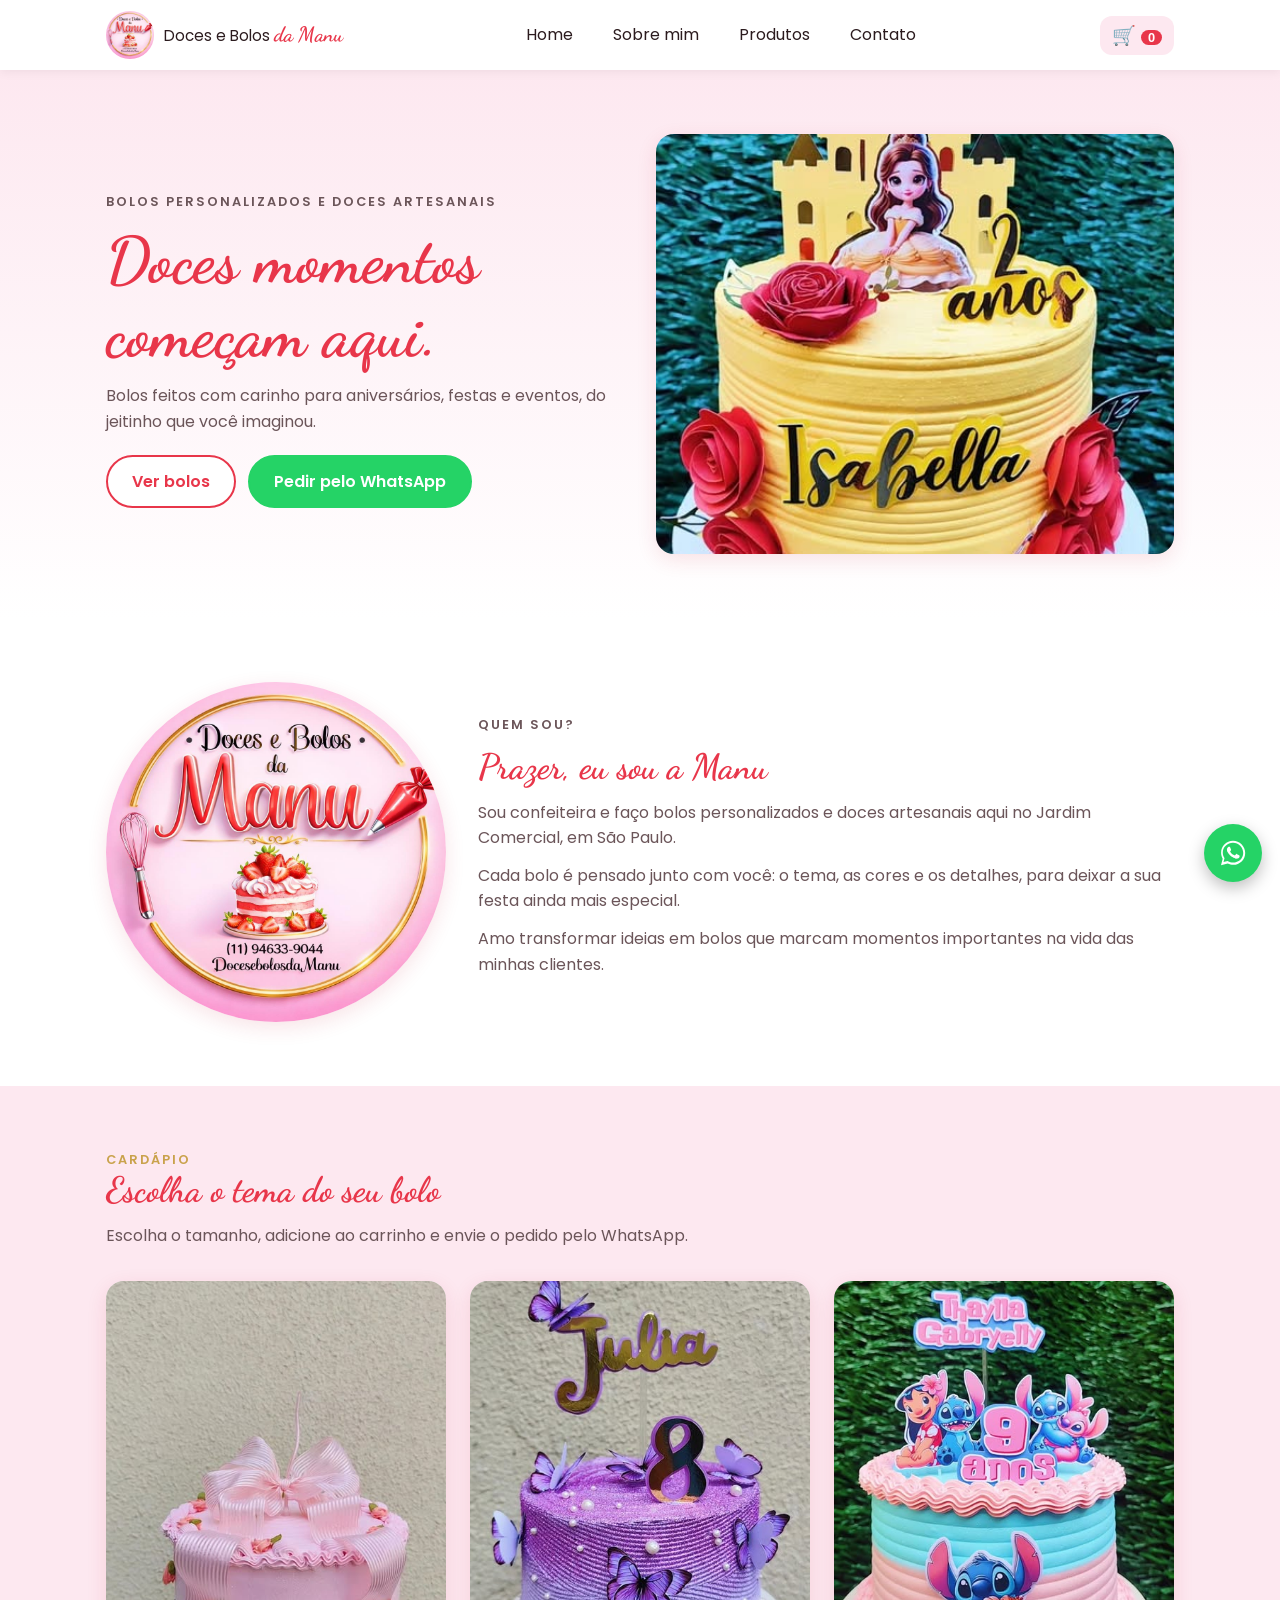
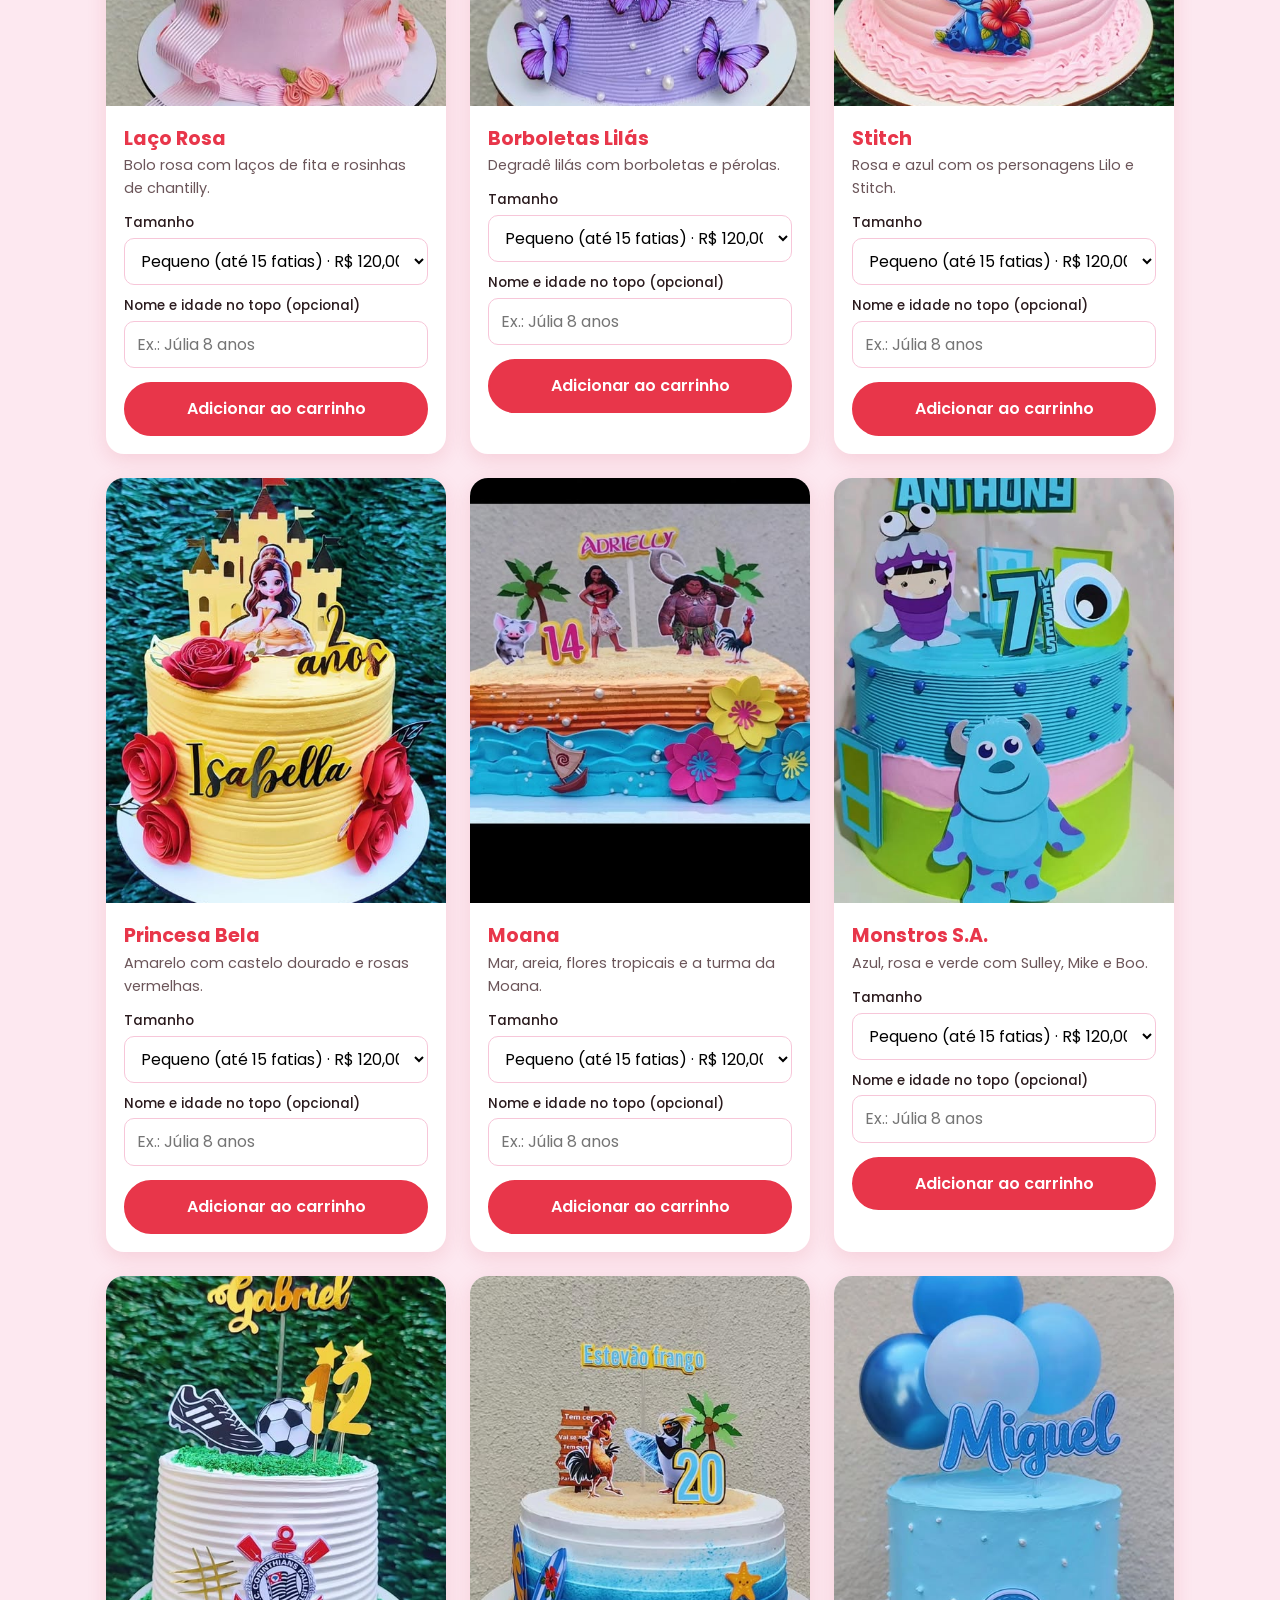
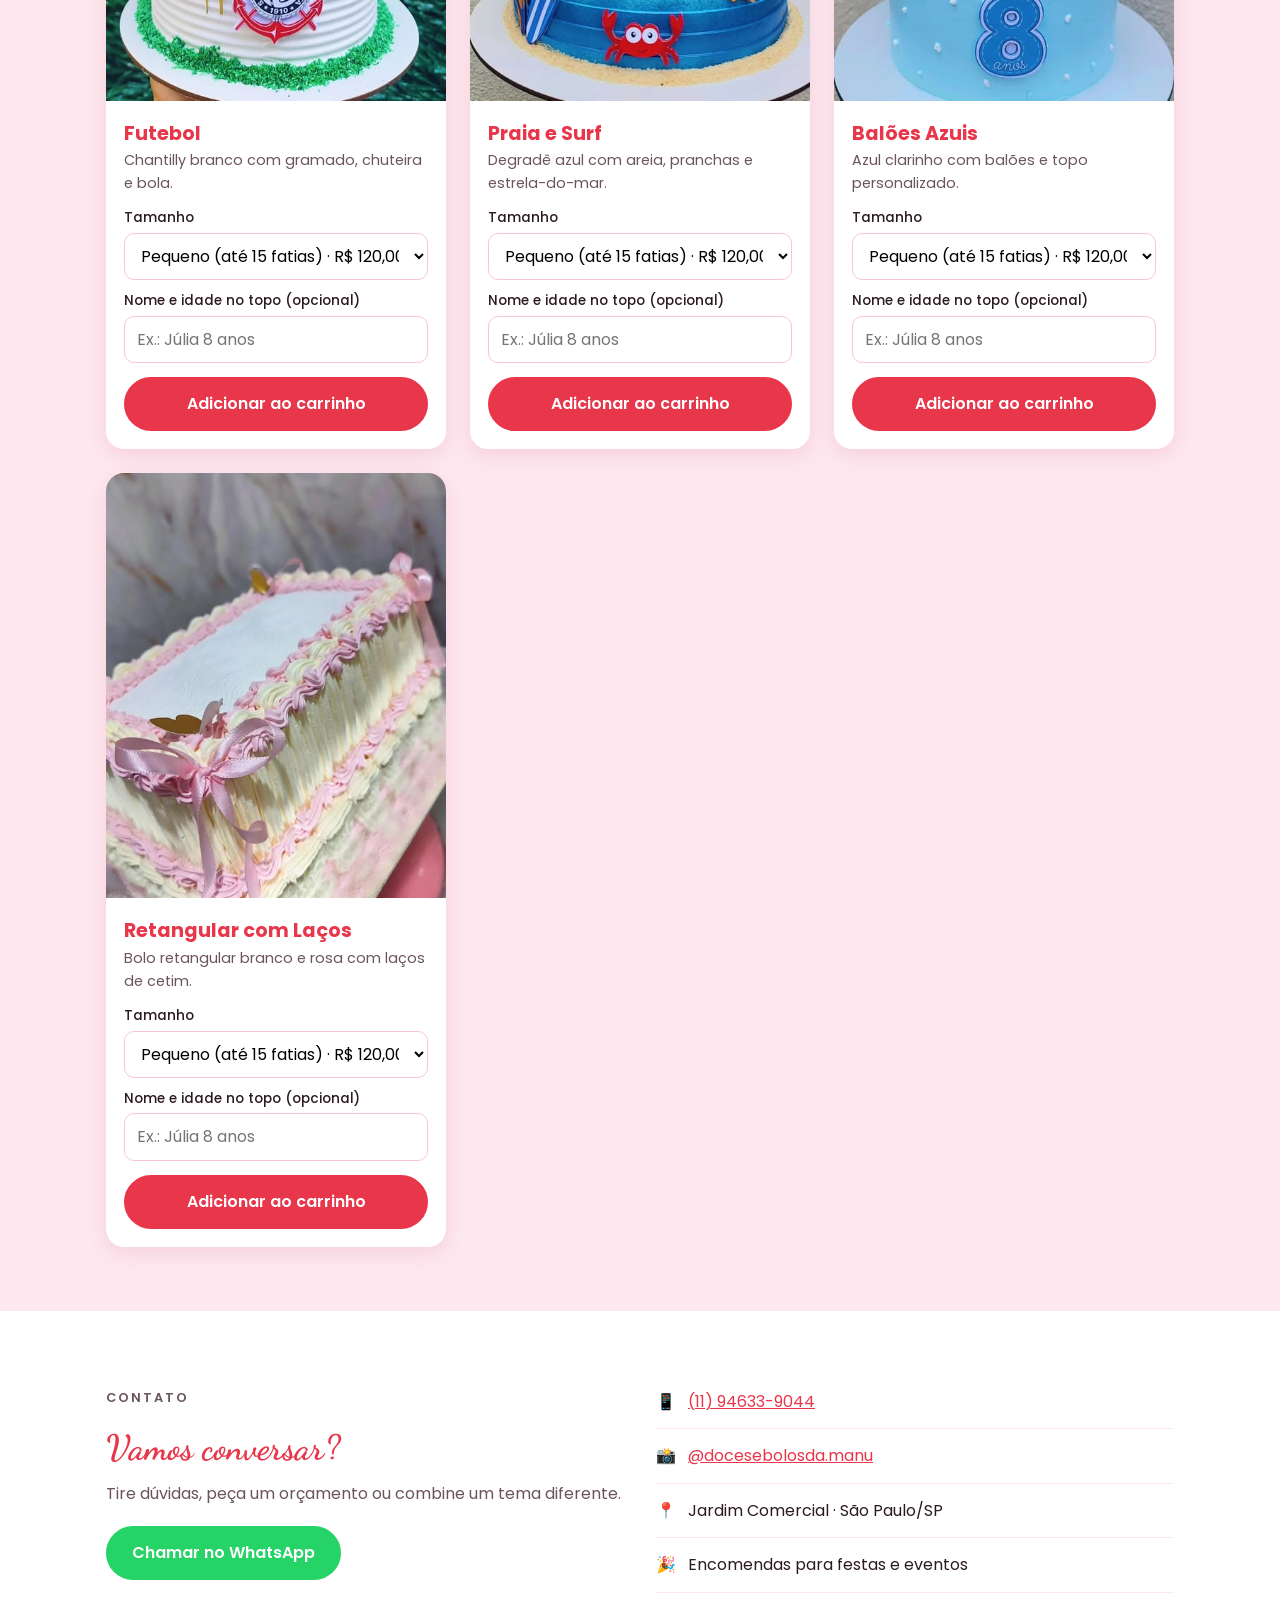
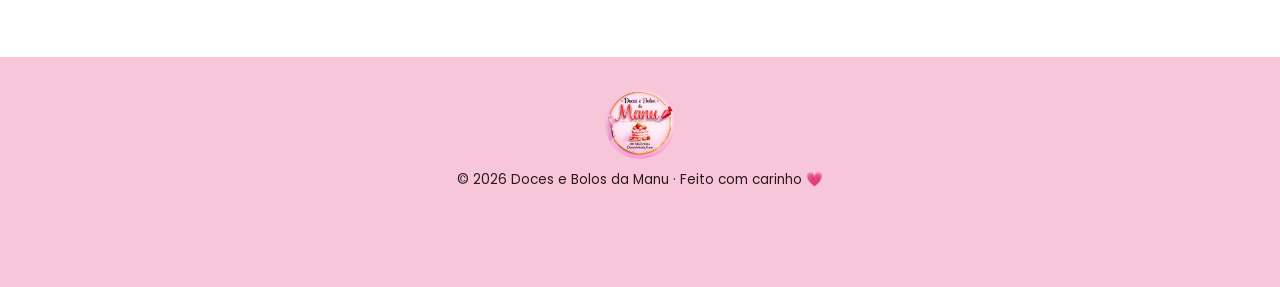
==== index.html @ b88d5c68 "Versão estática (HTML, CSS e JavaScript) para o GitHub Pages Co-Authored-By: Claude Sonnet 5.5 <nore" ====
<!DOCTYPE html>
<html lang="pt-BR">
<head>
    <meta charset="UTF-8">
    <!-- Faz o site se ajustar à largura do celular -->
    <meta name="viewport" content="width=device-width, initial-scale=1.0">
    <meta name="description" content="Bolos personalizados e doces artesanais. Encomendas para festas e eventos.">
    <title>Doces e Bolos da Manu</title>

    <link rel="icon" href="assets/img/logo.jpg">
    <link rel="preconnect" href="https://fonts.googleapis.com">
    <link rel="preconnect" href="https://fonts.gstatic.com" crossorigin>
    <link href="https://fonts.googleapis.com/css2?family=Dancing+Script:wght@600;700&family=Poppins:wght@400;500;600&display=swap" rel="stylesheet">
    <link rel="stylesheet" href="assets/css/estilo.css">
</head>
<body>

<header class="cabecalho">
    <div class="container cabecalho-conteudo">
        <a href="#home" class="marca">
            <img src="assets/img/logo.jpg" alt="Logo Doces e Bolos da Manu">
            <span>Doces e Bolos <strong>da Manu</strong></span>
        </a>

        <!-- Os links levam até as seções da própria página (âncoras com #) -->
        <nav class="menu" id="menu">
            <a href="#home">Home</a>
            <a href="#sobre">Sobre mim</a>
            <a href="#produtos">Produtos</a>
            <a href="#contato">Contato</a>
        </nav>

        <div class="cabecalho-botoes">
            <button class="botao-carrinho" id="abrirCarrinho" aria-label="Abrir carrinho">
                🛒 <span class="contador" id="contador">0</span>
            </button>
            <!-- Botão de 3 risquinhos: só aparece no celular (controlado pelo CSS) -->
            <button class="botao-menu" id="botaoMenu" aria-label="Abrir menu">☰</button>
        </div>
    </div>
</header>

<main>

    <!-- ========== HOME ========== -->
    <section id="home" class="secao-home">
        <div class="container home-conteudo">
            <div class="home-texto">
                <p class="etiqueta">Bolos personalizados e doces artesanais</p>
                <h1>Doces momentos começam aqui.</h1>
                <p>Bolos feitos com carinho para aniversários, festas e eventos, do jeitinho que você imaginou.</p>
                <div class="home-botoes">
                    <a href="#produtos" class="botao">Ver bolos</a>
                    <a href="https://wa.me/5511946339044?text=Ol%C3%A1!%20Vim%20pelo%20site%20e%20quero%20fazer%20uma%20encomenda." class="botao botao-whatsapp" target="_blank" rel="noopener">Pedir pelo WhatsApp</a>
                </div>
            </div>
            <img src="assets/img/bolos/bolo-princesa-bela.jpg" alt="Bolo tema Princesa Bela" class="home-foto">
        </div>
    </section>

    <!-- ========== SOBRE MIM ========== -->
    <section id="sobre" class="secao-sobre">
        <div class="container sobre-conteudo">
            <img src="assets/img/logo.jpg" alt="Logo Doces e Bolos da Manu" class="sobre-foto">
            <div>
                <p class="etiqueta">Quem sou?</p>
                <h2>Prazer, eu sou a Manu</h2>
                <!-- TEXTO PROVISÓRIO: trocar pelo texto real da Manu -->
                <p>Sou confeiteira e faço bolos personalizados e doces artesanais aqui no Jardim Comercial, em São Paulo.</p>
                <p>Cada bolo é pensado junto com você: o tema, as cores e os detalhes, para deixar a sua festa ainda mais especial.</p>
                <p>Amo transformar ideias em bolos que marcam momentos importantes na vida das minhas clientes.</p>
            </div>
        </div>
    </section>

    <!-- ========== PRODUTOS ========== -->
    <section id="produtos" class="secao-produtos">
        <div class="container">
            <p class="etiqueta">Cardápio</p>
            <h2>Escolha o tema do seu bolo</h2>
            <p class="subtitulo">Escolha o tamanho, adicione ao carrinho e envie o pedido pelo WhatsApp.</p>

            <div class="grade-produtos">

                <article class="card" data-tema="Laço Rosa" data-imagem="bolo-laco-rosa.jpg">
                    <img src="assets/img/bolos/bolo-laco-rosa.jpg" alt="Bolo tema Laço Rosa" loading="lazy">
                    <div class="card-corpo">
                        <h3>Laço Rosa</h3>
                        <p>Bolo rosa com laços de fita e rosinhas de chantilly.</p>

                        <!-- Cada card é um formulário: o JavaScript lê os campos e coloca o bolo no carrinho -->
                        <form class="form-produto">
                            <label for="tamanho-1">Tamanho</label>
                            <select name="tamanho" id="tamanho-1">
                                <option value="P" data-preco="120">Pequeno (até 15 fatias) · R$ 120,00</option>
                                <option value="M" data-preco="180">Médio (até 25 fatias) · R$ 180,00</option>
                                <option value="G" data-preco="250">Grande (até 40 fatias) · R$ 250,00</option>
                            </select>

                            <label for="personalizacao-1">Nome e idade no topo (opcional)</label>
                            <input type="text" name="personalizacao" id="personalizacao-1"
                                   maxlength="40" placeholder="Ex.: Júlia 8 anos">

                            <button type="submit" class="botao botao-cheio">Adicionar ao carrinho</button>
                        </form>
                    </div>
                </article>

                <article class="card" data-tema="Borboletas Lilás" data-imagem="bolo-borboletas-lilas.jpg">
                    <img src="assets/img/bolos/bolo-borboletas-lilas.jpg" alt="Bolo tema Borboletas Lilás" loading="lazy">
                    <div class="card-corpo">
                        <h3>Borboletas Lilás</h3>
                        <p>Degradê lilás com borboletas e pérolas.</p>

                        <!-- Cada card é um formulário: o JavaScript lê os campos e coloca o bolo no carrinho -->
                        <form class="form-produto">
                            <label for="tamanho-2">Tamanho</label>
                            <select name="tamanho" id="tamanho-2">
                                <option value="P" data-preco="120">Pequeno (até 15 fatias) · R$ 120,00</option>
                                <option value="M" data-preco="180">Médio (até 25 fatias) · R$ 180,00</option>
                                <option value="G" data-preco="250">Grande (até 40 fatias) · R$ 250,00</option>
                            </select>

                            <label for="personalizacao-2">Nome e idade no topo (opcional)</label>
                            <input type="text" name="personalizacao" id="personalizacao-2"
                                   maxlength="40" placeholder="Ex.: Júlia 8 anos">

                            <button type="submit" class="botao botao-cheio">Adicionar ao carrinho</button>
                        </form>
                    </div>
                </article>

                <article class="card" data-tema="Stitch" data-imagem="bolo-stitch.jpg">
                    <img src="assets/img/bolos/bolo-stitch.jpg" alt="Bolo tema Stitch" loading="lazy">
                    <div class="card-corpo">
                        <h3>Stitch</h3>
                        <p>Rosa e azul com os personagens Lilo e Stitch.</p>

                        <!-- Cada card é um formulário: o JavaScript lê os campos e coloca o bolo no carrinho -->
                        <form class="form-produto">
                            <label for="tamanho-3">Tamanho</label>
                            <select name="tamanho" id="tamanho-3">
                                <option value="P" data-preco="120">Pequeno (até 15 fatias) · R$ 120,00</option>
                                <option value="M" data-preco="180">Médio (até 25 fatias) · R$ 180,00</option>
                                <option value="G" data-preco="250">Grande (até 40 fatias) · R$ 250,00</option>
                            </select>

                            <label for="personalizacao-3">Nome e idade no topo (opcional)</label>
                            <input type="text" name="personalizacao" id="personalizacao-3"
                                   maxlength="40" placeholder="Ex.: Júlia 8 anos">

                            <button type="submit" class="botao botao-cheio">Adicionar ao carrinho</button>
                        </form>
                    </div>
                </article>

                <article class="card" data-tema="Princesa Bela" data-imagem="bolo-princesa-bela.jpg">
                    <img src="assets/img/bolos/bolo-princesa-bela.jpg" alt="Bolo tema Princesa Bela" loading="lazy">
                    <div class="card-corpo">
                        <h3>Princesa Bela</h3>
                        <p>Amarelo com castelo dourado e rosas vermelhas.</p>

                        <!-- Cada card é um formulário: o JavaScript lê os campos e coloca o bolo no carrinho -->
                        <form class="form-produto">
                            <label for="tamanho-4">Tamanho</label>
                            <select name="tamanho" id="tamanho-4">
                                <option value="P" data-preco="120">Pequeno (até 15 fatias) · R$ 120,00</option>
                                <option value="M" data-preco="180">Médio (até 25 fatias) · R$ 180,00</option>
                                <option value="G" data-preco="250">Grande (até 40 fatias) · R$ 250,00</option>
                            </select>

                            <label for="personalizacao-4">Nome e idade no topo (opcional)</label>
                            <input type="text" name="personalizacao" id="personalizacao-4"
                                   maxlength="40" placeholder="Ex.: Júlia 8 anos">

                            <button type="submit" class="botao botao-cheio">Adicionar ao carrinho</button>
                        </form>
                    </div>
                </article>

                <article class="card" data-tema="Moana" data-imagem="bolo-moana.jpg">
                    <img src="assets/img/bolos/bolo-moana.jpg" alt="Bolo tema Moana" loading="lazy">
                    <div class="card-corpo">
                        <h3>Moana</h3>
                        <p>Mar, areia, flores tropicais e a turma da Moana.</p>

                        <!-- Cada card é um formulário: o JavaScript lê os campos e coloca o bolo no carrinho -->
                        <form class="form-produto">
                            <label for="tamanho-5">Tamanho</label>
                            <select name="tamanho" id="tamanho-5">
                                <option value="P" data-preco="120">Pequeno (até 15 fatias) · R$ 120,00</option>
                                <option value="M" data-preco="180">Médio (até 25 fatias) · R$ 180,00</option>
                                <option value="G" data-preco="250">Grande (até 40 fatias) · R$ 250,00</option>
                            </select>

                            <label for="personalizacao-5">Nome e idade no topo (opcional)</label>
                            <input type="text" name="personalizacao" id="personalizacao-5"
                                   maxlength="40" placeholder="Ex.: Júlia 8 anos">

                            <button type="submit" class="botao botao-cheio">Adicionar ao carrinho</button>
                        </form>
                    </div>
                </article>

                <article class="card" data-tema="Monstros S.A." data-imagem="bolo-monstros-sa.jpg">
                    <img src="assets/img/bolos/bolo-monstros-sa.jpg" alt="Bolo tema Monstros S.A." loading="lazy">
                    <div class="card-corpo">
                        <h3>Monstros S.A.</h3>
                        <p>Azul, rosa e verde com Sulley, Mike e Boo.</p>

                        <!-- Cada card é um formulário: o JavaScript lê os campos e coloca o bolo no carrinho -->
                        <form class="form-produto">
                            <label for="tamanho-6">Tamanho</label>
                            <select name="tamanho" id="tamanho-6">
                                <option value="P" data-preco="120">Pequeno (até 15 fatias) · R$ 120,00</option>
                                <option value="M" data-preco="180">Médio (até 25 fatias) · R$ 180,00</option>
                                <option value="G" data-preco="250">Grande (até 40 fatias) · R$ 250,00</option>
                            </select>

                            <label for="personalizacao-6">Nome e idade no topo (opcional)</label>
                            <input type="text" name="personalizacao" id="personalizacao-6"
                                   maxlength="40" placeholder="Ex.: Júlia 8 anos">

                            <button type="submit" class="botao botao-cheio">Adicionar ao carrinho</button>
                        </form>
                    </div>
                </article>

                <article class="card" data-tema="Futebol" data-imagem="bolo-futebol.jpg">
                    <img src="assets/img/bolos/bolo-futebol.jpg" alt="Bolo tema Futebol" loading="lazy">
                    <div class="card-corpo">
                        <h3>Futebol</h3>
                        <p>Chantilly branco com gramado, chuteira e bola.</p>

                        <!-- Cada card é um formulário: o JavaScript lê os campos e coloca o bolo no carrinho -->
                        <form class="form-produto">
                            <label for="tamanho-7">Tamanho</label>
                            <select name="tamanho" id="tamanho-7">
                                <option value="P" data-preco="120">Pequeno (até 15 fatias) · R$ 120,00</option>
                                <option value="M" data-preco="180">Médio (até 25 fatias) · R$ 180,00</option>
                                <option value="G" data-preco="250">Grande (até 40 fatias) · R$ 250,00</option>
                            </select>

                            <label for="personalizacao-7">Nome e idade no topo (opcional)</label>
                            <input type="text" name="personalizacao" id="personalizacao-7"
                                   maxlength="40" placeholder="Ex.: Júlia 8 anos">

                            <button type="submit" class="botao botao-cheio">Adicionar ao carrinho</button>
                        </form>
                    </div>
                </article>

                <article class="card" data-tema="Praia e Surf" data-imagem="bolo-praia-surf.jpg">
                    <img src="assets/img/bolos/bolo-praia-surf.jpg" alt="Bolo tema Praia e Surf" loading="lazy">
                    <div class="card-corpo">
                        <h3>Praia e Surf</h3>
                        <p>Degradê azul com areia, pranchas e estrela-do-mar.</p>

                        <!-- Cada card é um formulário: o JavaScript lê os campos e coloca o bolo no carrinho -->
                        <form class="form-produto">
                            <label for="tamanho-8">Tamanho</label>
                            <select name="tamanho" id="tamanho-8">
                                <option value="P" data-preco="120">Pequeno (até 15 fatias) · R$ 120,00</option>
                                <option value="M" data-preco="180">Médio (até 25 fatias) · R$ 180,00</option>
                                <option value="G" data-preco="250">Grande (até 40 fatias) · R$ 250,00</option>
                            </select>

                            <label for="personalizacao-8">Nome e idade no topo (opcional)</label>
                            <input type="text" name="personalizacao" id="personalizacao-8"
                                   maxlength="40" placeholder="Ex.: Júlia 8 anos">

                            <button type="submit" class="botao botao-cheio">Adicionar ao carrinho</button>
                        </form>
                    </div>
                </article>

                <article class="card" data-tema="Balões Azuis" data-imagem="bolo-baloes-azul.jpg">
                    <img src="assets/img/bolos/bolo-baloes-azul.jpg" alt="Bolo tema Balões Azuis" loading="lazy">
                    <div class="card-corpo">
                        <h3>Balões Azuis</h3>
                        <p>Azul clarinho com balões e topo personalizado.</p>

                        <!-- Cada card é um formulário: o JavaScript lê os campos e coloca o bolo no carrinho -->
                        <form class="form-produto">
                            <label for="tamanho-9">Tamanho</label>
                            <select name="tamanho" id="tamanho-9">
                                <option value="P" data-preco="120">Pequeno (até 15 fatias) · R$ 120,00</option>
                                <option value="M" data-preco="180">Médio (até 25 fatias) · R$ 180,00</option>
                                <option value="G" data-preco="250">Grande (até 40 fatias) · R$ 250,00</option>
                            </select>

                            <label for="personalizacao-9">Nome e idade no topo (opcional)</label>
                            <input type="text" name="personalizacao" id="personalizacao-9"
                                   maxlength="40" placeholder="Ex.: Júlia 8 anos">

                            <button type="submit" class="botao botao-cheio">Adicionar ao carrinho</button>
                        </form>
                    </div>
                </article>

                <article class="card" data-tema="Retangular com Laços" data-imagem="bolo-retangular-lacos.jpg">
                    <img src="assets/img/bolos/bolo-retangular-lacos.jpg" alt="Bolo tema Retangular com Laços" loading="lazy">
                    <div class="card-corpo">
                        <h3>Retangular com Laços</h3>
                        <p>Bolo retangular branco e rosa com laços de cetim.</p>

                        <!-- Cada card é um formulário: o JavaScript lê os campos e coloca o bolo no carrinho -->
                        <form class="form-produto">
                            <label for="tamanho-10">Tamanho</label>
                            <select name="tamanho" id="tamanho-10">
                                <option value="P" data-preco="120">Pequeno (até 15 fatias) · R$ 120,00</option>
                                <option value="M" data-preco="180">Médio (até 25 fatias) · R$ 180,00</option>
                                <option value="G" data-preco="250">Grande (até 40 fatias) · R$ 250,00</option>
                            </select>

                            <label for="personalizacao-10">Nome e idade no topo (opcional)</label>
                            <input type="text" name="personalizacao" id="personalizacao-10"
                                   maxlength="40" placeholder="Ex.: Júlia 8 anos">

                            <button type="submit" class="botao botao-cheio">Adicionar ao carrinho</button>
                        </form>
                    </div>
                </article>
            </div>
        </div>
    </section>

    <!-- ========== CONTATO ========== -->
    <section id="contato" class="secao-contato">
        <div class="container contato-conteudo">
            <div>
                <p class="etiqueta">Contato</p>
                <h2>Vamos conversar?</h2>
                <p>Tire dúvidas, peça um orçamento ou combine um tema diferente.</p>
                <a href="https://wa.me/5511946339044?text=Ol%C3%A1!%20Vim%20pelo%20site%20e%20quero%20fazer%20uma%20encomenda." class="botao botao-whatsapp" target="_blank" rel="noopener">
                    Chamar no WhatsApp
                </a>
            </div>
            <ul class="contato-lista">
                <li><span>📱</span> <a href="https://wa.me/5511946339044?text=Ol%C3%A1!%20Vim%20pelo%20site%20e%20quero%20fazer%20uma%20encomenda." target="_blank" rel="noopener">(11) 94633-9044</a></li>
                <li><span>📸</span> <a href="https://www.instagram.com/docesebolosda.manu/" target="_blank" rel="noopener">@docesebolosda.manu</a></li>
                <li><span>📍</span> Jardim Comercial · São Paulo/SP</li>
                <li><span>🎉</span> Encomendas para festas e eventos</li>
            </ul>
        </div>
    </section>

</main>

<!-- ========== CARRINHO LATERAL ========== -->
<div class="fundo-escuro" id="fundoCarrinho"></div>

<aside class="carrinho" id="carrinho" aria-label="Carrinho">
    <div class="carrinho-topo">
        <h2>Meu pedido</h2>
        <button class="fechar" id="fecharCarrinho" aria-label="Fechar carrinho">✕</button>
    </div>

    <p class="aviso-sucesso" id="aviso" hidden></p>

    <!-- O JavaScript preenche esta mensagem e a lista conforme o carrinho muda -->
    <p class="carrinho-vazio" id="carrinhoVazio">Seu carrinho está vazio.<br>Escolha um bolo na seção Produtos 🎂</p>
    <ul class="carrinho-itens" id="listaItens"></ul>

    <div id="areaPedido" hidden>
        <p class="carrinho-total">Total: <strong id="total">R$ 0,00</strong></p>

        <form class="formulario" id="formFinalizar" novalidate>
            <ul class="lista-erros" id="listaErros" hidden></ul>

            <label for="nome">Seu nome</label>
            <input type="text" id="nome" name="nome" required>

            <label for="telefone">WhatsApp</label>
            <input type="tel" id="telefone" name="telefone" required placeholder="(11) 99999-9999">

            <label for="data">Data da festa</label>
            <input type="date" id="data" name="data" required>
            <small class="dica">Pedidos com pelo menos 2 dias de antecedência.</small>

            <label for="observacao">Observação (opcional)</label>
            <textarea id="observacao" name="observacao" rows="2" maxlength="300"></textarea>

            <button type="submit" class="botao botao-whatsapp">Enviar pedido pelo WhatsApp</button>
        </form>
    </div>
</aside>

<footer class="rodape">
    <div class="container">
        <img src="assets/img/logo.jpg" alt="Logo Doces e Bolos da Manu" class="rodape-logo">
        <p>© 2026 Doces e Bolos da Manu · Feito com carinho 💗</p>
    </div>
</footer>

<!-- Botão do WhatsApp fixo no canto da tela: aparece em todas as seções -->
<a href="https://wa.me/5511946339044?text=Ol%C3%A1!%20Vim%20pelo%20site%20e%20quero%20fazer%20uma%20encomenda." class="whatsapp-flutuante" target="_blank" rel="noopener" aria-label="Conversar no WhatsApp">
    <svg viewBox="0 0 32 32" width="30" height="30" aria-hidden="true"><path fill="currentColor" d="M16 3C9 3 3.3 8.7 3.3 15.7c0 2.2.6 4.4 1.7 6.3L3.2 29l7.2-1.9c1.8 1 3.9 1.5 5.9 1.5 7 0 12.7-5.7 12.7-12.7S23 3 16 3zm0 23.2c-1.9 0-3.8-.5-5.4-1.5l-.4-.2-4.3 1.1 1.1-4.2-.3-.4c-1.1-1.7-1.6-3.6-1.6-5.6C5.1 9.9 10 5.1 16 5.1s10.9 4.9 10.9 10.9S22 26.2 16 26.2zm6-8.2c-.3-.2-1.9-.9-2.2-1s-.5-.2-.7.2-.8 1-1 1.2-.4.2-.7.1c-.3-.2-1.4-.5-2.6-1.6-1-.9-1.6-1.9-1.8-2.2s0-.5.1-.6l.5-.6c.2-.2.2-.3.3-.6.1-.2 0-.4 0-.6l-1-2.4c-.3-.6-.5-.5-.7-.5h-.6c-.2 0-.6.1-.9.4s-1.2 1.1-1.2 2.8 1.2 3.2 1.4 3.5c.2.2 2.4 3.6 5.7 5 .8.3 1.4.5 1.9.7.8.3 1.5.2 2.1.1.6-.1 1.9-.8 2.2-1.5.3-.7.3-1.4.2-1.5-.1-.2-.3-.3-.6-.4z"/></svg>
</a>

<script src="assets/js/app.js"></script>
</body>
</html>
---- assets/css/estilo.css ----
/*
 * estilo.css
 * Visual do site. Escrito "mobile-first": as regras normais valem para o celular
 * e as @media no final ajustam para telas maiores (tablet e computador).
 */

/* ---------- Cores e medidas usadas no site todo (variáveis CSS) ---------- */
:root {
    --rosa-claro: #fde8f0;
    --rosa: #f7c6d9;
    --rosa-forte: #e8364a;      /* vermelho morango do logo */
    --rosa-escuro: #c2253a;
    --dourado: #c9a24b;
    --branco: #ffffff;
    --texto: #2b1b1e;
    --texto-suave: #6b5559;
    --verde-whatsapp: #25d366;
    --sombra: 0 6px 20px rgba(194, 37, 58, 0.12);
    --raio: 18px;
}

/* ---------- Base ---------- */
* {
    box-sizing: border-box;   /* a largura inclui o padding: evita elementos "estourando" a tela */
    margin: 0;
    padding: 0;
}

html {
    scroll-behavior: smooth;  /* rolagem suave ao clicar no menu */
    scroll-padding-top: 80px; /* desconta a altura do cabeçalho fixo */
}

body {
    font-family: 'Poppins', Arial, sans-serif;
    color: var(--texto);
    background: var(--branco);
    line-height: 1.6;
}

img {
    max-width: 100%;          /* imagem nunca fica maior que a tela */
    display: block;
}

a {
    color: var(--rosa-forte);
}

h1, h2 {
    font-family: 'Dancing Script', cursive;
    color: var(--rosa-forte);
    line-height: 1.15;
}

h1 { font-size: 2.6rem; }
h2 { font-size: 2.2rem; margin-bottom: 12px; }

.container {
    width: 100%;
    max-width: 1100px;
    margin: 0 auto;
    padding: 0 16px;
}

.etiqueta {
    color: var(--dourado);
    font-weight: 600;
    text-transform: uppercase;
    letter-spacing: 2px;
    font-size: 0.8rem;
}

section {
    padding: 64px 0;
}

/* ---------- Botões ---------- */
.botao {
    display: inline-block;
    padding: 12px 24px;
    border-radius: 999px;
    border: 2px solid var(--rosa-forte);
    color: var(--rosa-forte);
    background: var(--branco);
    font: inherit;
    font-weight: 600;
    text-decoration: none;
    text-align: center;
    cursor: pointer;
}

.botao-cheio {
    background: var(--rosa-forte);
    color: var(--branco);
    width: 100%;
}

.botao-cheio:hover { background: var(--rosa-escuro); }

.botao-whatsapp {
    background: var(--verde-whatsapp);
    border-color: var(--verde-whatsapp);
    color: var(--branco);
}

/* ---------- Cabeçalho ---------- */
.cabecalho {
    position: sticky;          /* fica preso no topo ao rolar */
    top: 0;
    z-index: 10;
    background: var(--branco);
    box-shadow: 0 2px 10px rgba(0, 0, 0, 0.06);
}

.cabecalho-conteudo {
    display: flex;
    align-items: center;
    justify-content: space-between;
    height: 70px;
}

.marca {
    display: flex;
    align-items: center;
    gap: 10px;
    text-decoration: none;
    color: var(--texto);
    font-size: 0.95rem;
}

.marca img {
    width: 48px;
    height: 48px;
    border-radius: 50%;
}

.marca strong {
    font-family: 'Dancing Script', cursive;
    color: var(--rosa-forte);
    font-size: 1.3rem;
}

.cabecalho-botoes {
    display: flex;
    gap: 8px;
}

.botao-carrinho,
.botao-menu {
    background: var(--rosa-claro);
    border: none;
    border-radius: 12px;
    padding: 8px 12px;
    font-size: 1.2rem;
    cursor: pointer;
}

.contador {
    background: var(--rosa-forte);
    color: var(--branco);
    border-radius: 999px;
    padding: 0 7px;
    font-size: 0.8rem;
    font-weight: 600;
}

/* Menu no celular: fica escondido e aparece embaixo do cabeçalho quando recebe a classe "aberto" */
.menu {
    display: none;
    position: absolute;
    top: 70px;
    left: 0;
    right: 0;
    flex-direction: column;
    background: var(--branco);
    box-shadow: var(--sombra);
}

.menu.aberto { display: flex; }

.menu a {
    padding: 14px 16px;
    text-decoration: none;
    color: var(--texto);
    border-top: 1px solid var(--rosa-claro);
}

/* ---------- Home ---------- */
.secao-home {
    background: linear-gradient(180deg, var(--rosa-claro), var(--branco));
}

.home-conteudo {
    display: flex;
    flex-direction: column;
    gap: 32px;
}

.home-texto p { margin: 12px 0; color: var(--texto-suave); }

.home-botoes {
    display: flex;
    flex-wrap: wrap;
    gap: 12px;
    margin-top: 20px;
}

.home-foto {
    border-radius: var(--raio);
    box-shadow: var(--sombra);
    max-height: 420px;
    width: 100%;
    object-fit: cover;
}

/* ---------- Sobre mim ---------- */
.secao-sobre { background: var(--branco); }

.sobre-conteudo {
    display: flex;
    flex-direction: column;
    gap: 32px;
    align-items: center;
}

.sobre-foto {
    width: 260px;
    border-radius: 50%;
    box-shadow: var(--sombra);
}

.sobre-conteudo p { margin-bottom: 12px; color: var(--texto-suave); }

/* ---------- Produtos ---------- */
.secao-produtos { background: var(--rosa-claro); }

.subtitulo {
    color: var(--texto-suave);
    margin-bottom: 32px;
}

.grade-produtos {
    display: grid;
    grid-template-columns: 1fr;   /* 1 coluna no celular */
    gap: 24px;
}

.card {
    background: var(--branco);
    border-radius: var(--raio);
    overflow: hidden;
    box-shadow: var(--sombra);
}

.card img {
    width: 100%;
    aspect-ratio: 4 / 5;
    object-fit: cover;
}

.card-corpo { padding: 18px; }

.card h3 {
    color: var(--rosa-forte);
    font-size: 1.2rem;
}

.card p {
    color: var(--texto-suave);
    font-size: 0.9rem;
    margin-bottom: 12px;
}

/* ---------- Campos de formulário ---------- */
label {
    display: block;
    font-size: 0.85rem;
    font-weight: 500;
    margin: 10px 0 4px;
}

input,
select,
textarea {
    width: 100%;
    padding: 10px 12px;
    border: 1px solid var(--rosa);
    border-radius: 10px;
    font: inherit;
    font-size: 16px;   /* 16px evita que o iPhone dê zoom sozinho ao tocar no campo */
    background: var(--branco);
}

form .botao { margin-top: 14px; width: 100%; }

/* ---------- Contato ---------- */
.contato-conteudo {
    display: flex;
    flex-direction: column;
    gap: 32px;
}

.contato-conteudo p { margin-bottom: 20px; color: var(--texto-suave); }

.contato-lista { list-style: none; }

.contato-lista li {
    display: flex;
    gap: 12px;
    padding: 14px 0;
    border-bottom: 1px solid var(--rosa-claro);
}

/* ---------- Rodapé ---------- */
.rodape {
    background: var(--rosa);
    text-align: center;
    padding: 32px 0 96px;   /* espaço embaixo para o botão do WhatsApp não cobrir o texto */
    font-size: 0.85rem;
}

.rodape-logo {
    width: 70px;
    border-radius: 50%;
    margin: 0 auto 10px;
}

/* ---------- Botão flutuante do WhatsApp ---------- */
.whatsapp-flutuante {
    position: fixed;      /* fixo na tela, mesmo rolando a página */
    right: 18px;
    bottom: 18px;
    z-index: 20;
    width: 58px;
    height: 58px;
    border-radius: 50%;
    background: var(--verde-whatsapp);
    color: var(--branco);
    display: flex;
    align-items: center;
    justify-content: center;
    box-shadow: 0 6px 16px rgba(0, 0, 0, 0.25);
}

/* ---------- Carrinho lateral ---------- */
.fundo-escuro {
    display: none;
    position: fixed;
    inset: 0;
    background: rgba(0, 0, 0, 0.4);
    z-index: 30;
}

.carrinho {
    position: fixed;
    top: 0;
    right: 0;
    z-index: 40;
    width: 100%;
    max-width: 400px;
    height: 100%;
    background: var(--branco);
    padding: 20px;
    overflow-y: auto;
    transform: translateX(100%);   /* começa escondido fora da tela, à direita */
    transition: transform 0.3s;
}

/* Quando recebe a classe "aberto", desliza para dentro da tela */
.carrinho.aberto { transform: translateX(0); }
.fundo-escuro.aberto { display: block; }

.carrinho-topo {
    display: flex;
    justify-content: space-between;
    align-items: center;
    margin-bottom: 16px;
}

.fechar {
    background: none;
    border: none;
    font-size: 1.4rem;
    cursor: pointer;
}

.carrinho-vazio {
    text-align: center;
    color: var(--texto-suave);
    margin-top: 40px;
}

.carrinho-itens { list-style: none; }

.carrinho-itens li {
    display: flex;
    gap: 12px;
    align-items: center;
    padding: 12px 0;
    border-bottom: 1px solid var(--rosa-claro);
}

.carrinho-itens img {
    width: 60px;
    height: 60px;
    object-fit: cover;
    border-radius: 10px;
}

.carrinho-itens div { flex: 1; }
.carrinho-itens small { display: block; color: var(--texto-suave); }
.carrinho-itens span { color: var(--rosa-forte); font-weight: 600; }

.remover {
    background: none;
    border: none;
    font-size: 1.1rem;
    cursor: pointer;
}

.carrinho-total {
    text-align: right;
    font-size: 1.1rem;
    margin: 16px 0;
}

.dica { color: var(--texto-suave); }

.aviso-sucesso {
    background: #e6f8ec;
    color: #1b7a3d;
    padding: 10px;
    border-radius: 10px;
    margin-bottom: 12px;
}

.lista-erros {
    background: #fdecee;
    color: var(--rosa-escuro);
    padding: 10px 10px 10px 28px;
    border-radius: 10px;
    font-size: 0.9rem;
}

/* =========================================================
   Telas maiores
   ========================================================= */

/* Tablet: 2 colunas de produtos */
@media (min-width: 640px) {
    .grade-produtos { grid-template-columns: repeat(2, 1fr); }
}

/* Computador: menu na linha, conteúdo lado a lado e 3 colunas de produtos */
@media (min-width: 960px) {
    h1 { font-size: 4rem; }

    .botao-menu { display: none; }

    .menu {
        display: flex;
        position: static;
        flex-direction: row;
        box-shadow: none;
        gap: 8px;
    }

    .menu a { border: none; }
    .menu a:hover { color: var(--rosa-forte); }

    .home-conteudo,
    .sobre-conteudo,
    .contato-conteudo {
        flex-direction: row;
        align-items: center;
    }

    .home-texto,
    .home-foto { flex: 1; }

    .sobre-foto { width: 340px; }

    .contato-conteudo > * { flex: 1; }

    .grade-produtos { grid-template-columns: repeat(3, 1fr); }
}

/* Garante que o atributo hidden esconda o elemento mesmo quando a classe define display */
[hidden] { display: none !important; }
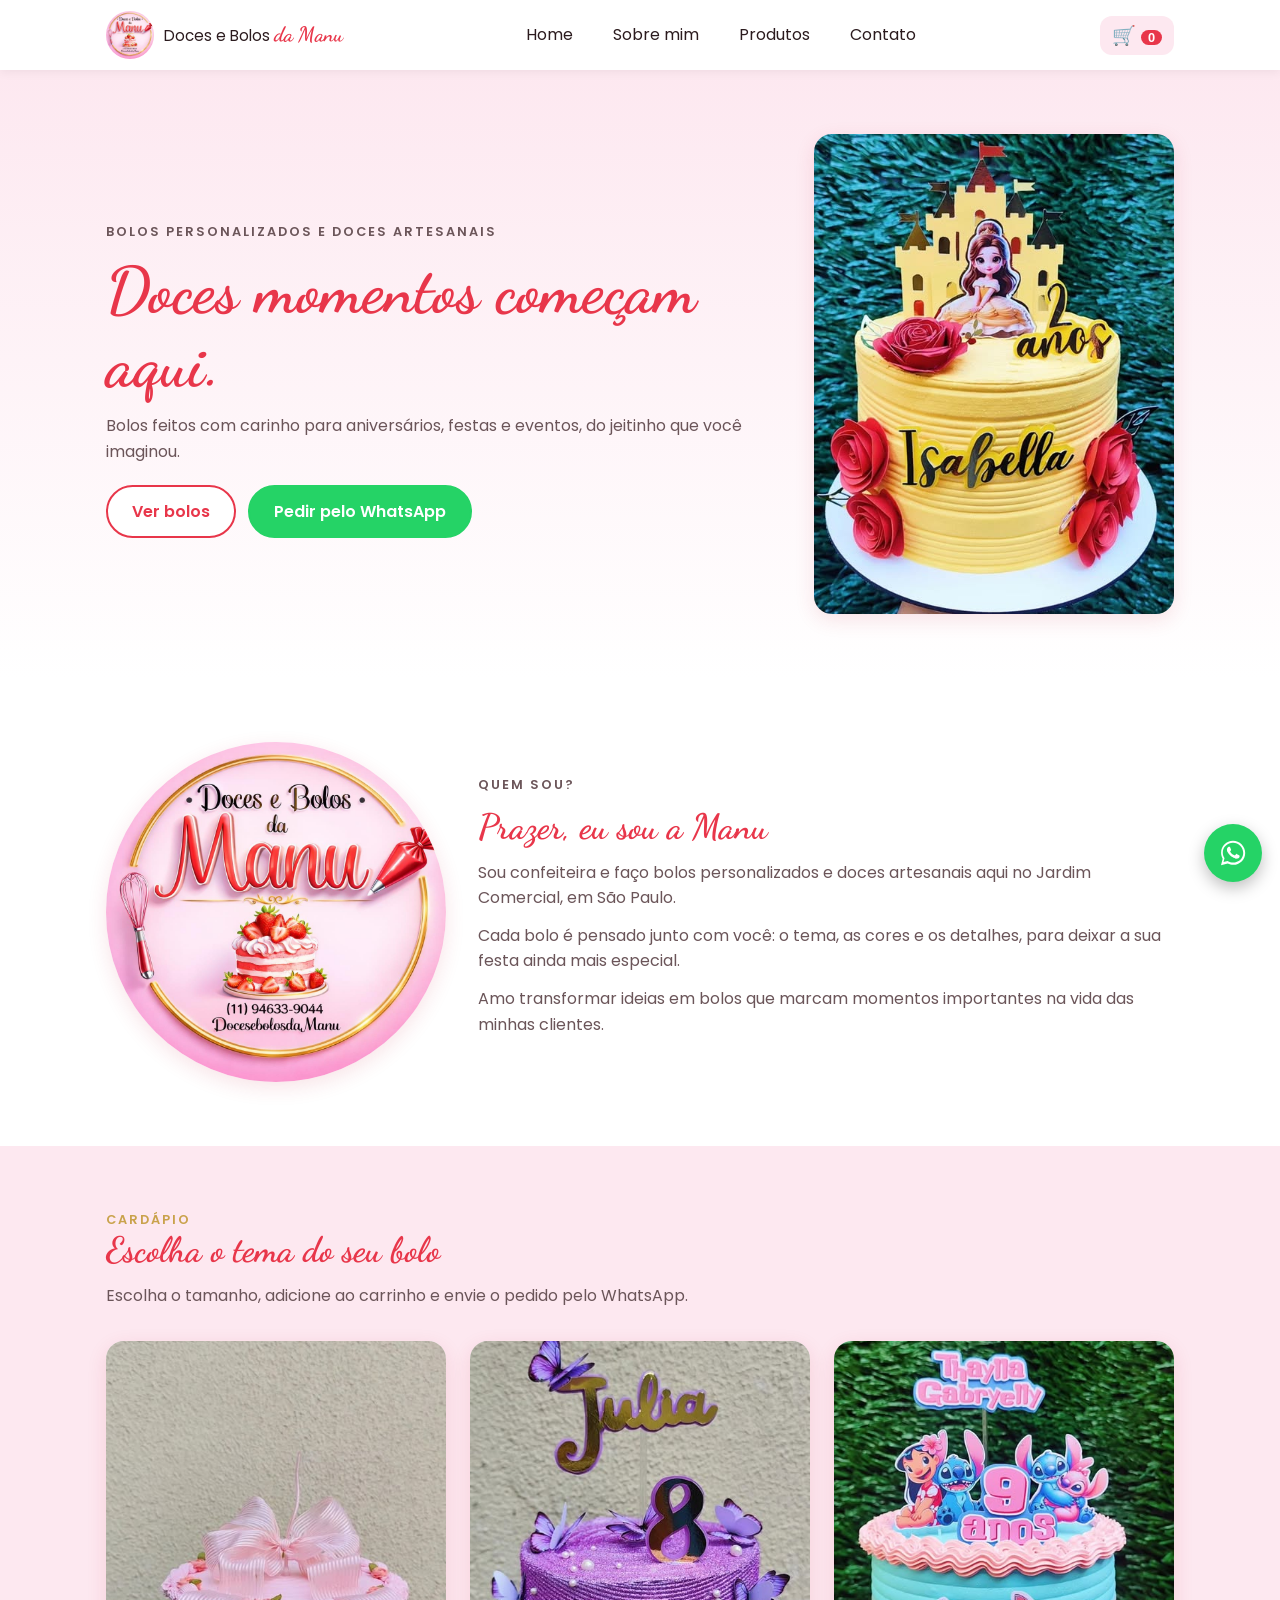
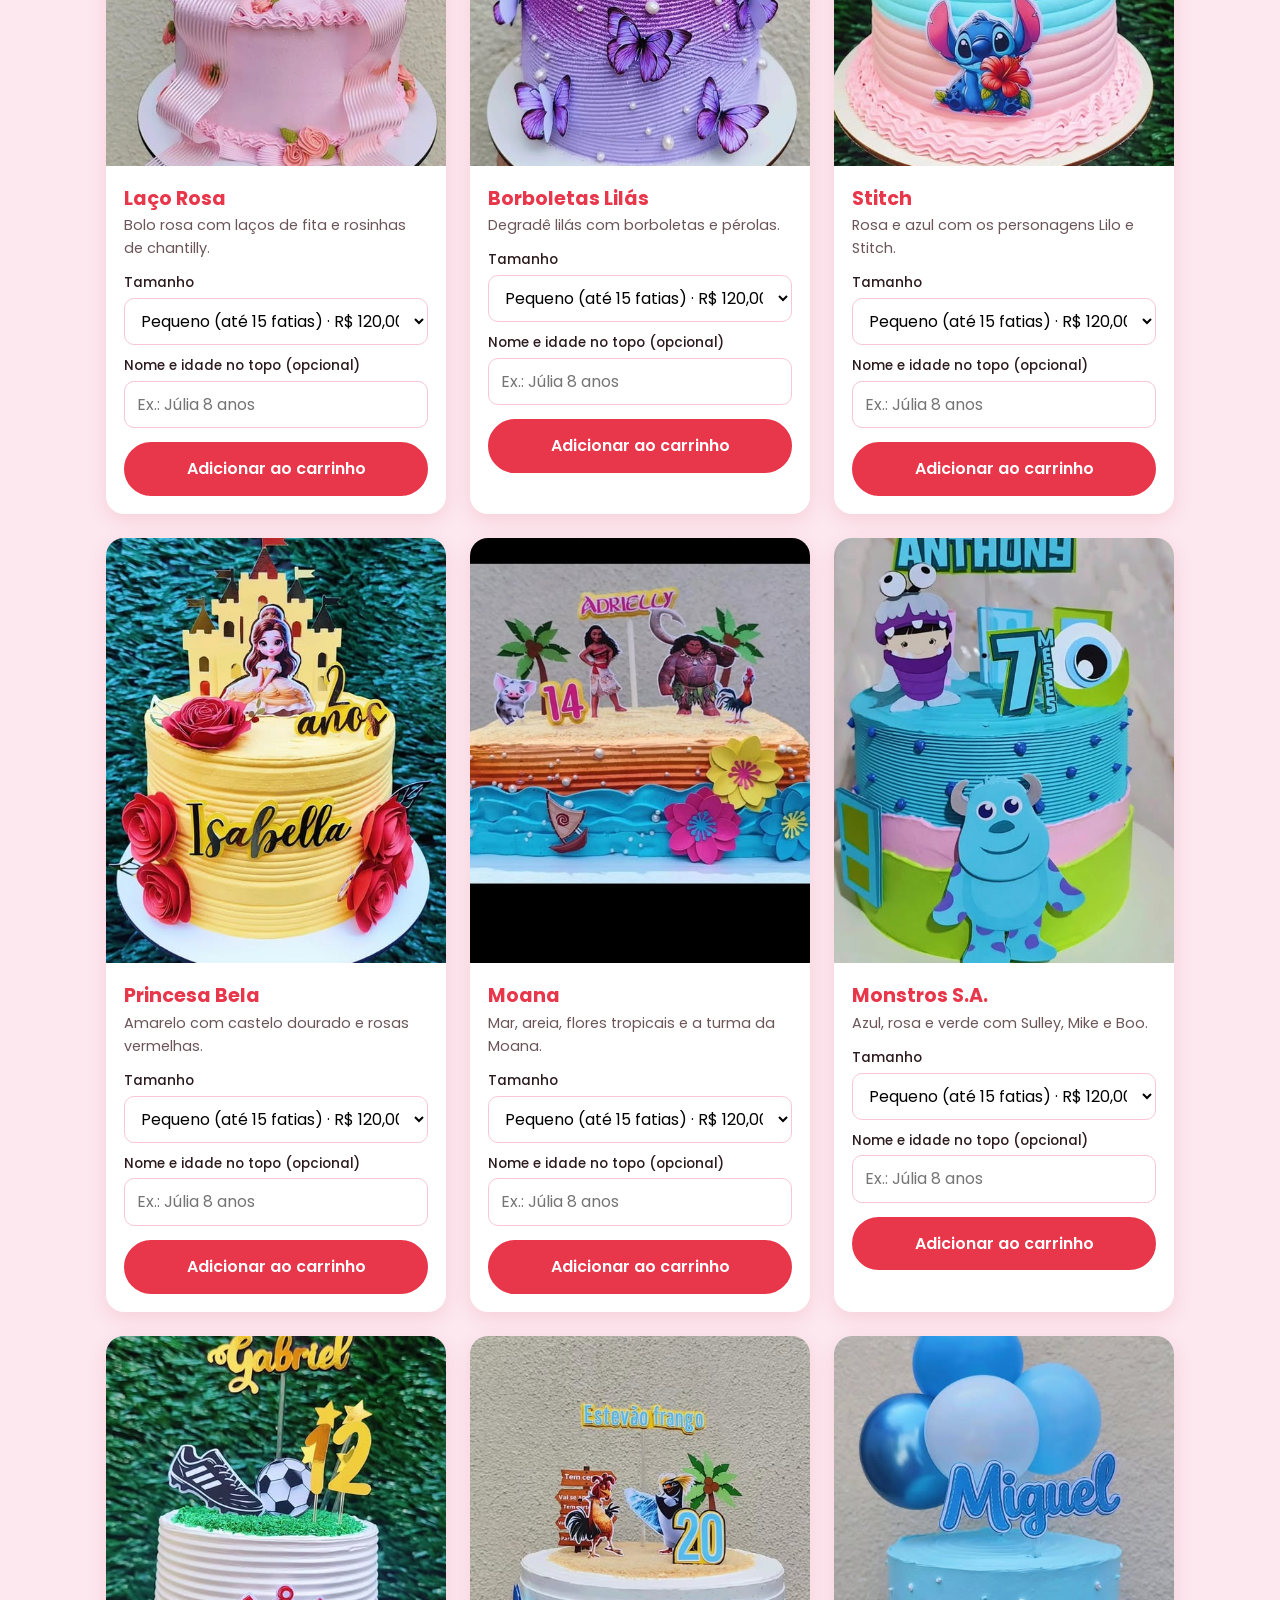
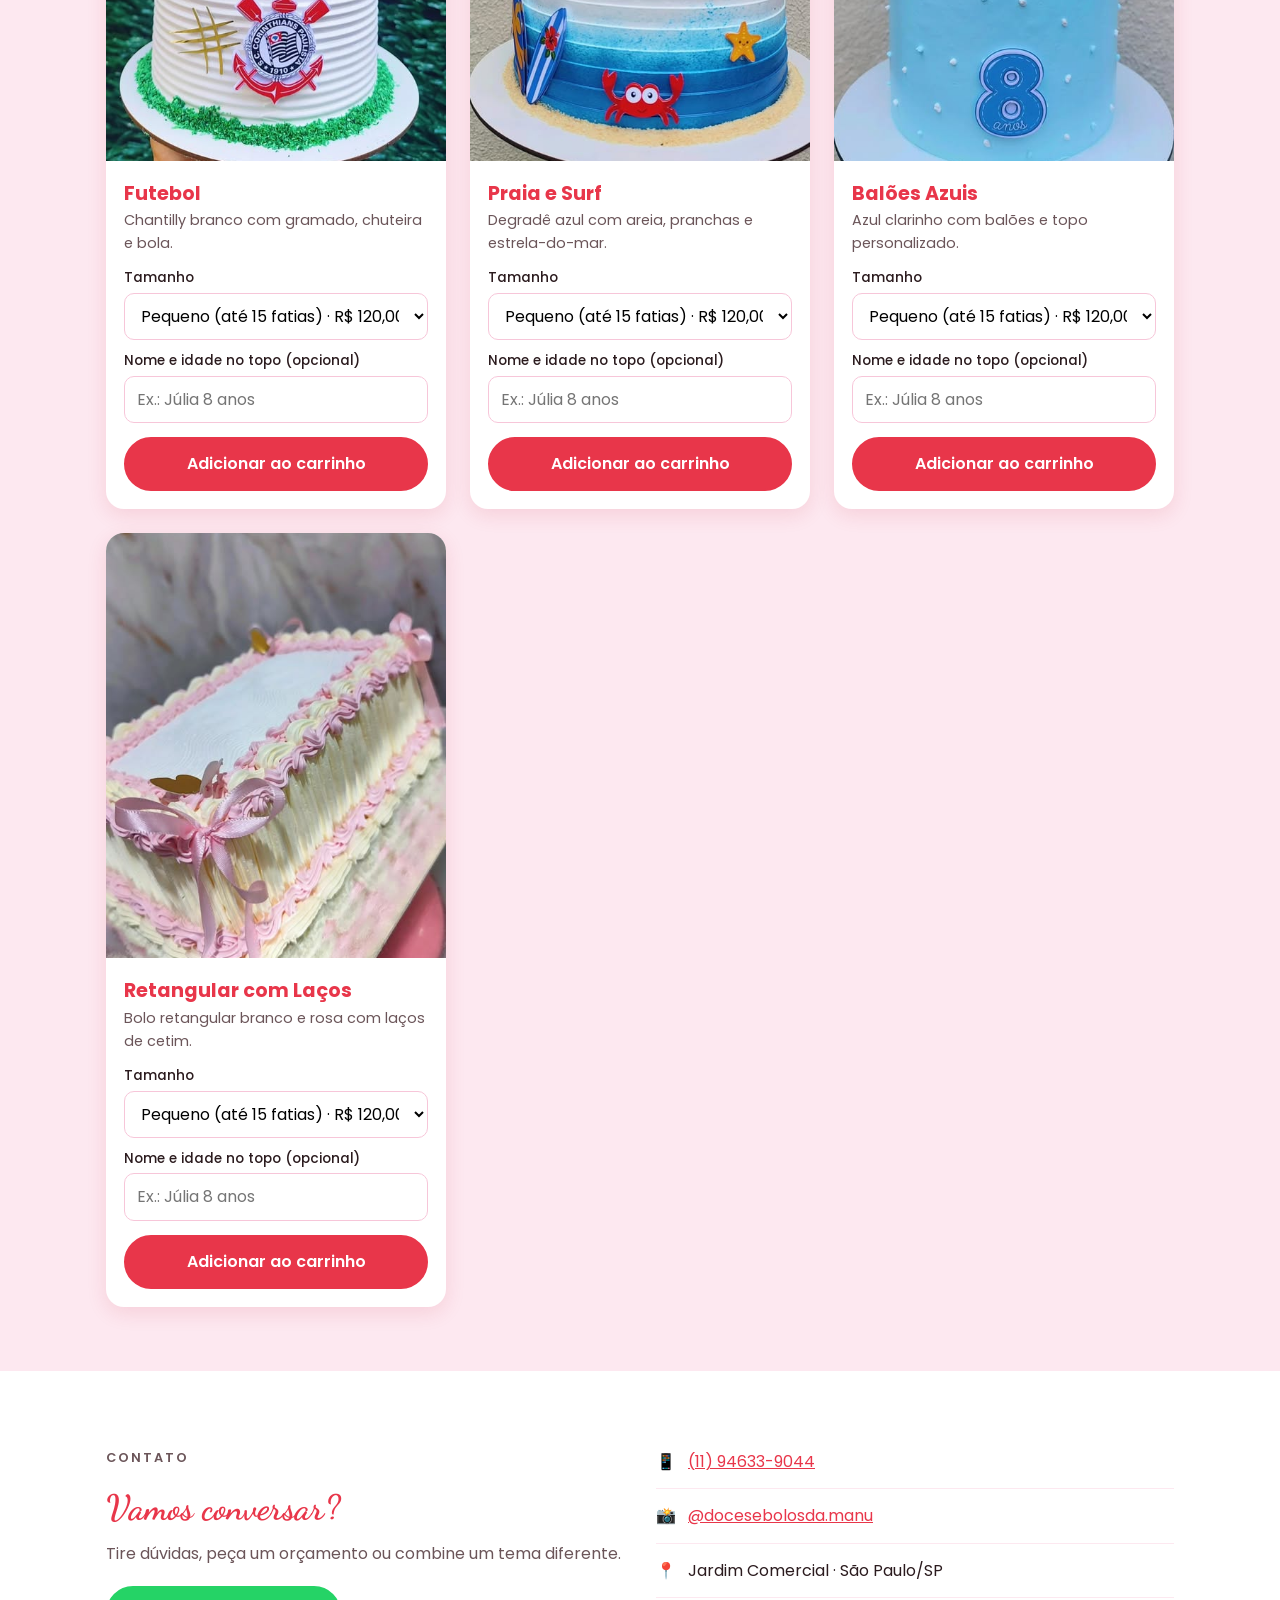
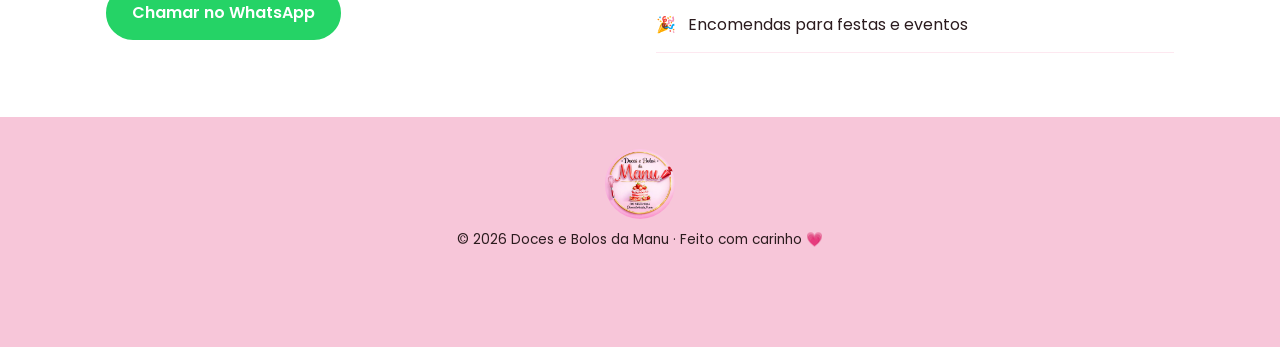
==== commit ddfaf81b: "Prazo mínimo de 4 dias com mensagem explicando o motivo Co-Authored-By: Claude Sonnet 5.5 <noreply@a" ====
--- a/index.html
+++ b/index.html
@@ -8,6 +8,11 @@
     <title>Doces e Bolos da Manu</title>
 
     <link rel="icon" href="assets/img/logo.jpg">
+    <!-- Ícone e nome quando o site é adicionado à tela inicial do celular -->
+    <link rel="apple-touch-icon" href="assets/img/logo.jpg">
+    <link rel="manifest" href="manifest.webmanifest">
+    <meta name="theme-color" content="#e8364a">
+    <meta name="apple-mobile-web-app-title" content="Doces da Manu">
     <link rel="preconnect" href="https://fonts.googleapis.com">
     <link rel="preconnect" href="https://fonts.gstatic.com" crossorigin>
     <link href="https://fonts.googleapis.com/css2?family=Dancing+Script:wght@600;700&family=Poppins:wght@400;500;600&display=swap" rel="stylesheet">
@@ -376,7 +381,7 @@
 
             <label for="data">Data da festa</label>
             <input type="date" id="data" name="data" required>
-            <small class="dica">Pedidos com pelo menos 2 dias de antecedência.</small>
+            <small class="dica">Pedidos com pelo menos 4 dias de antecedência: é o tempo que a Manu precisa para comprar os ingredientes, preparar e decorar o seu bolo com todo o carinho 💗</small>
 
             <label for="observacao">Observação (opcional)</label>
             <textarea id="observacao" name="observacao" rows="2" maxlength="300"></textarea>
--- a/assets/css/estilo.css
+++ b/assets/css/estilo.css
@@ -209,9 +209,11 @@
 .home-foto {
     border-radius: var(--raio);
     box-shadow: var(--sombra);
-    max-height: 420px;
-    width: 100%;
-    object-fit: cover;
+    /* A foto é vertical: sem cortar, só limita o tamanho e mantém a proporção */
+    max-width: 100%;
+    max-height: 480px;
+    width: auto;
+    margin: 0 auto;
 }
 
 /* ---------- Sobre mim ---------- */
@@ -476,8 +478,8 @@
         align-items: center;
     }
 
-    .home-texto,
-    .home-foto { flex: 1; }
+    .home-texto { flex: 1; }
+    .home-foto { flex: 0 1 auto; }
 
     .sobre-foto { width: 340px; }
 
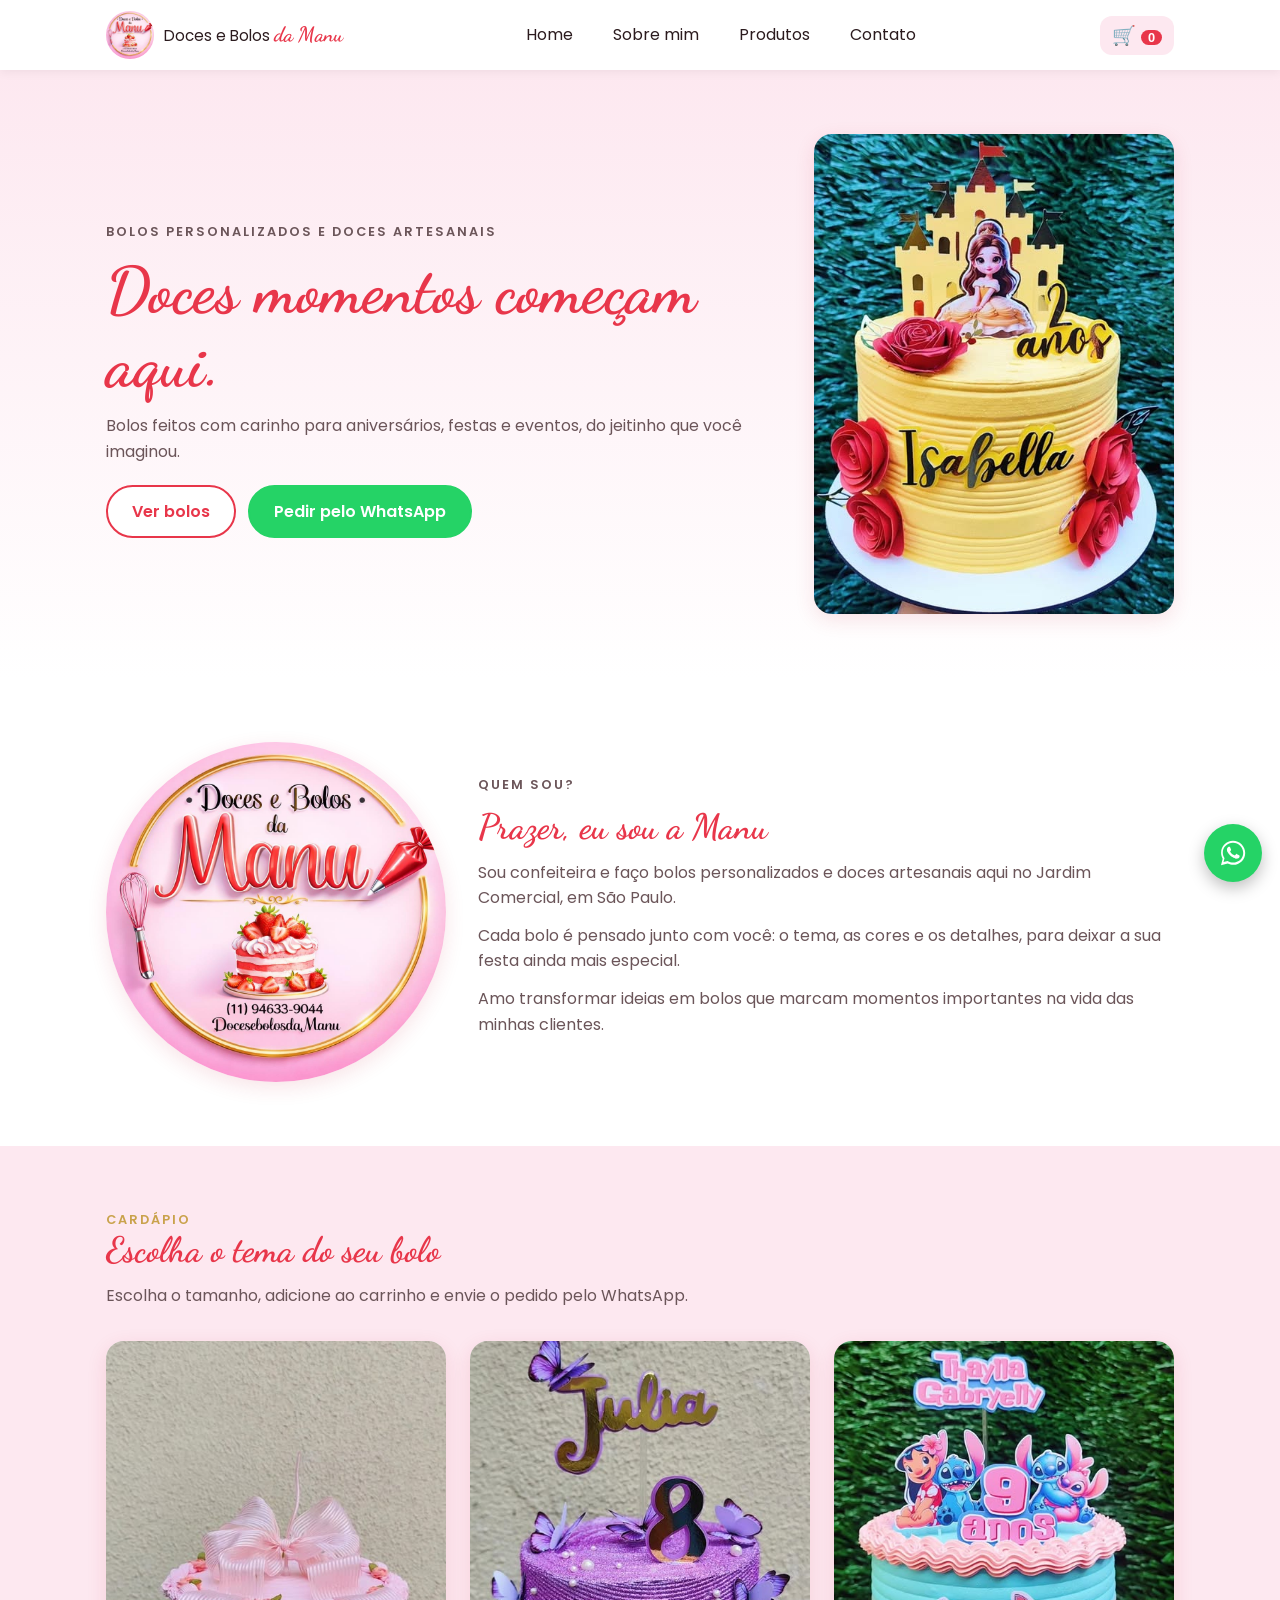
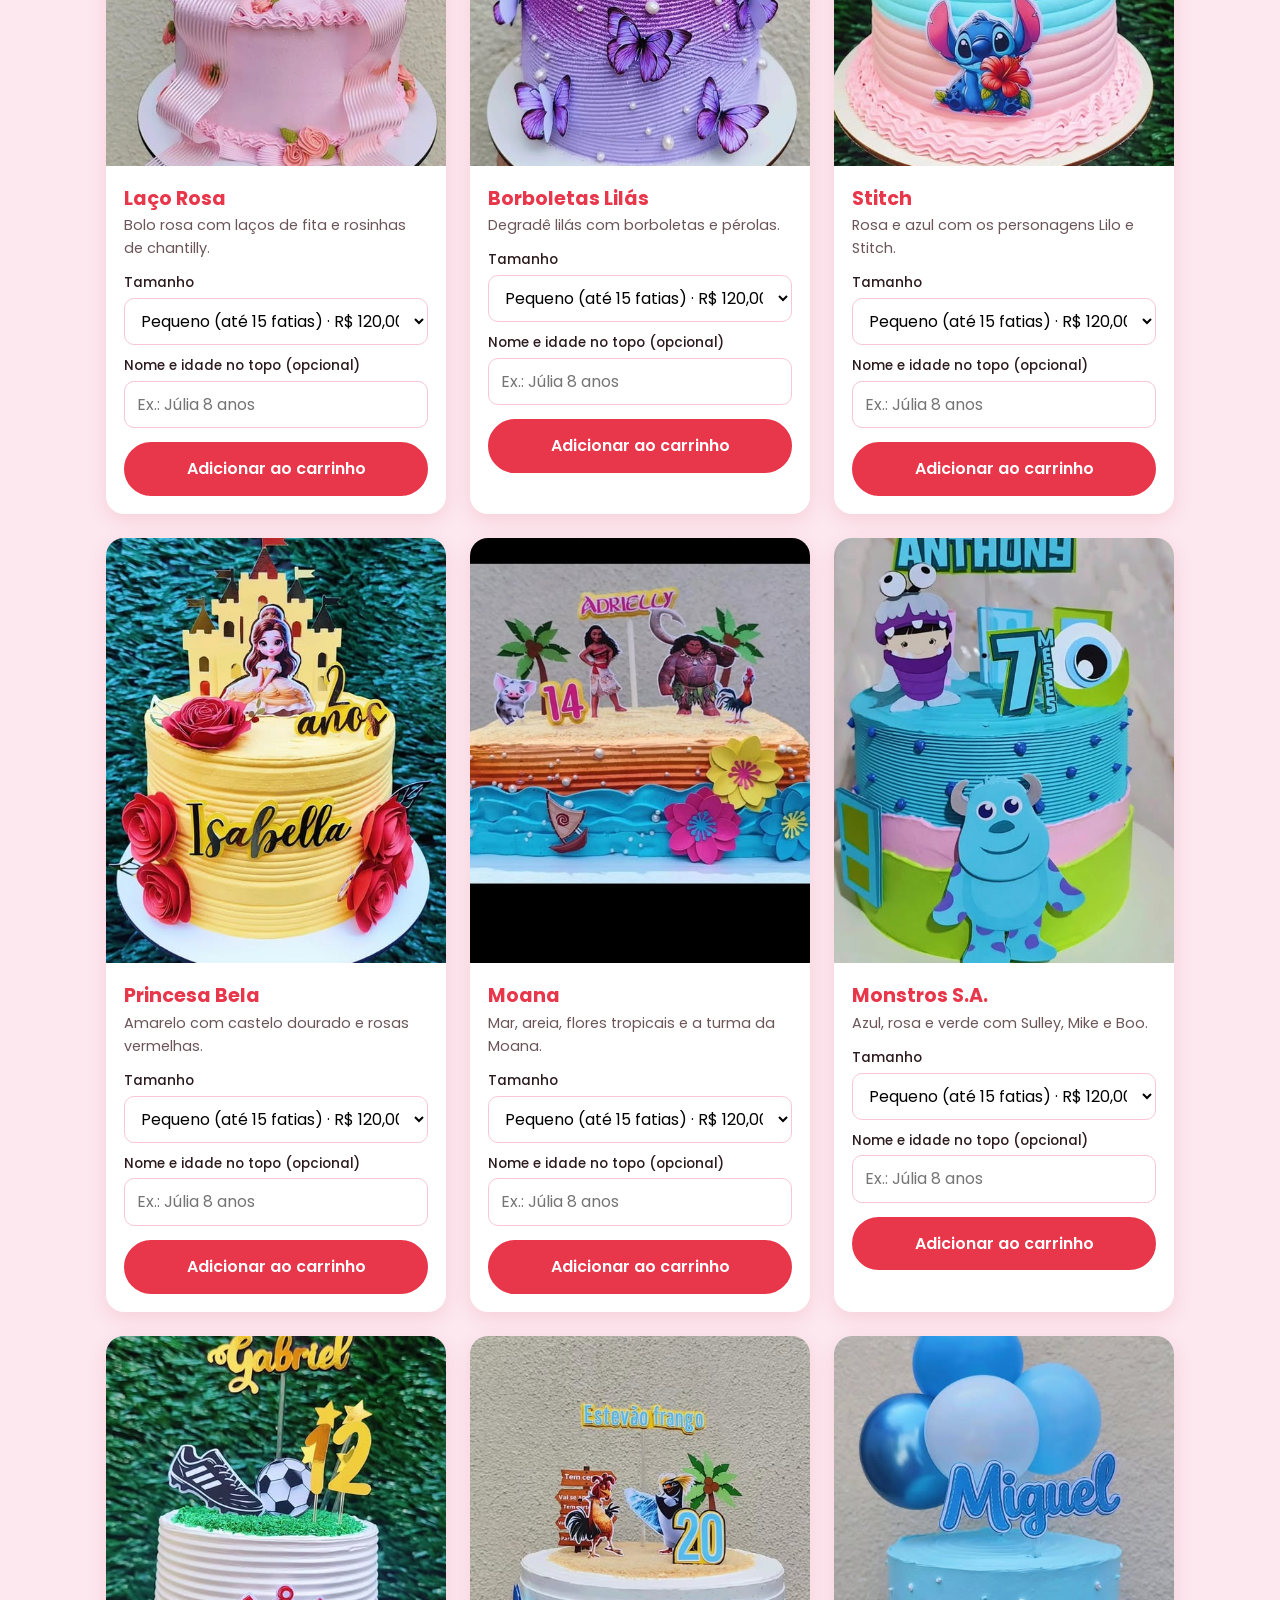
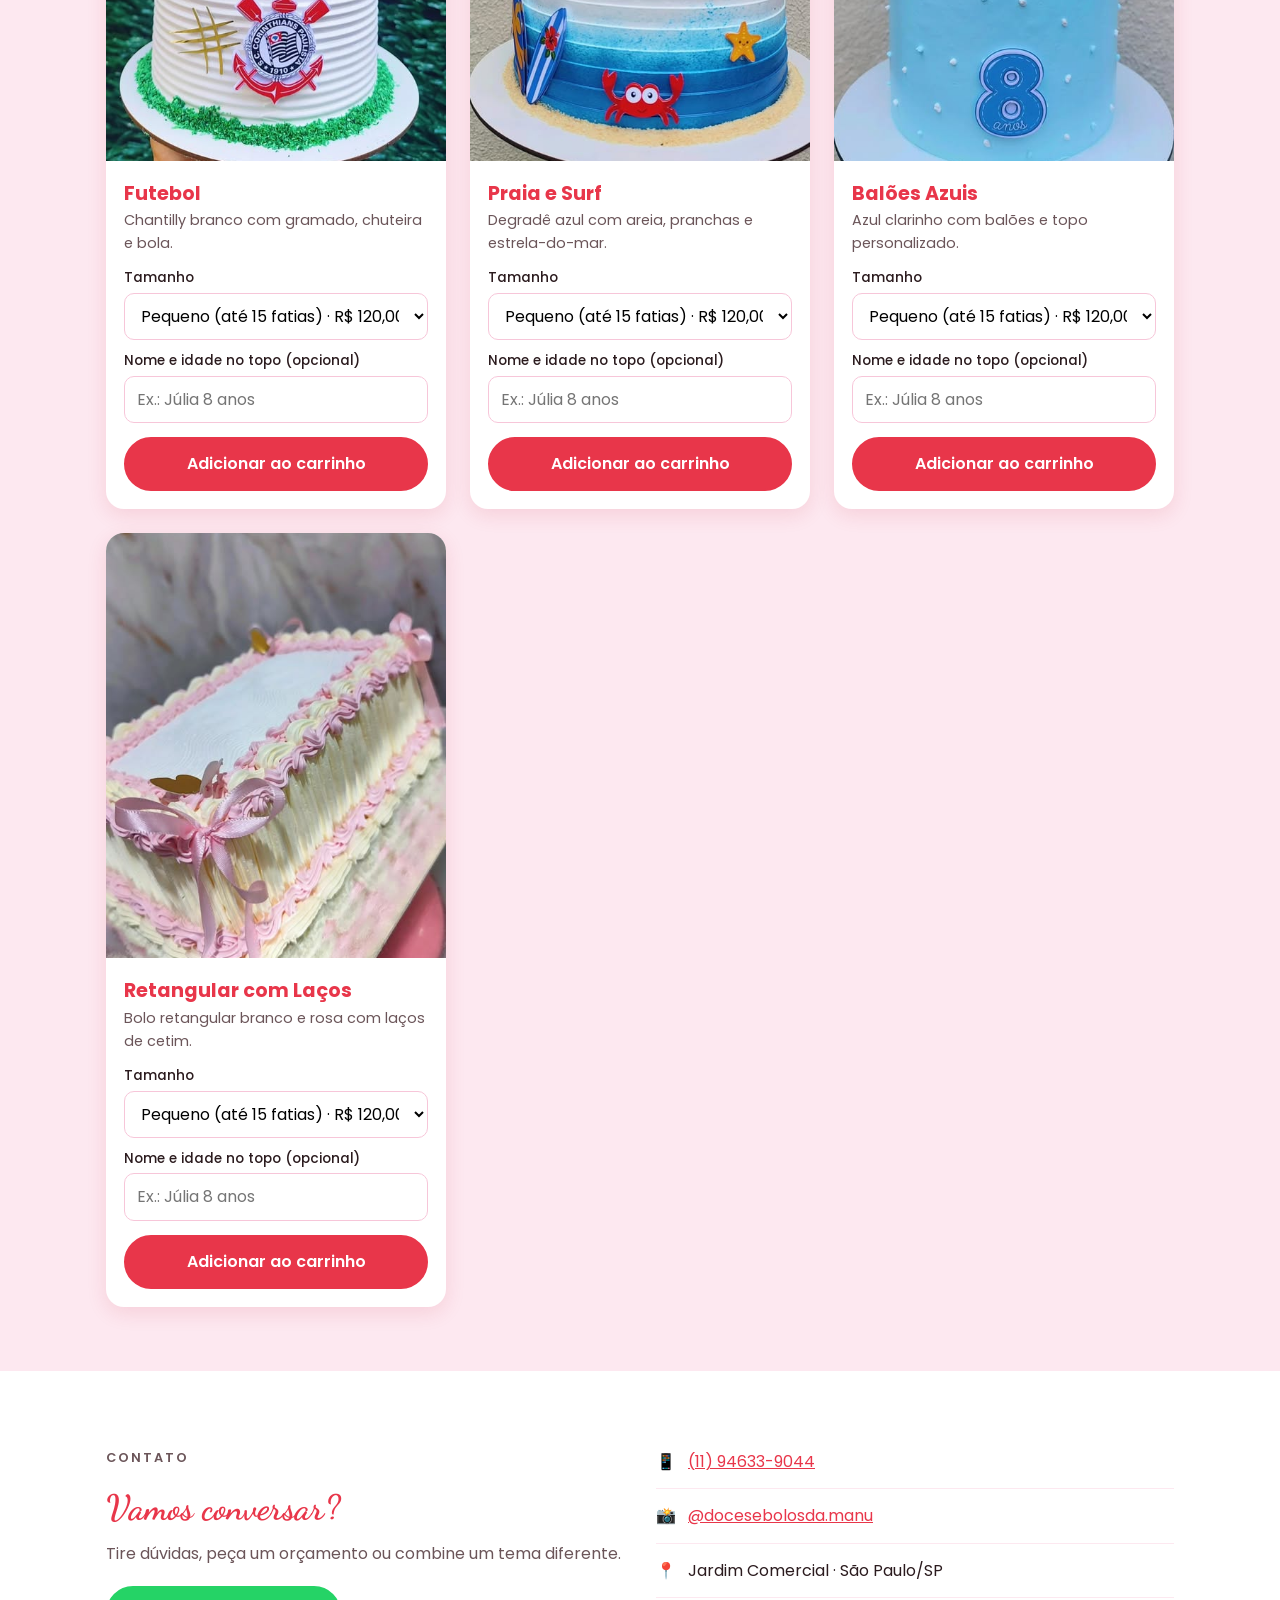
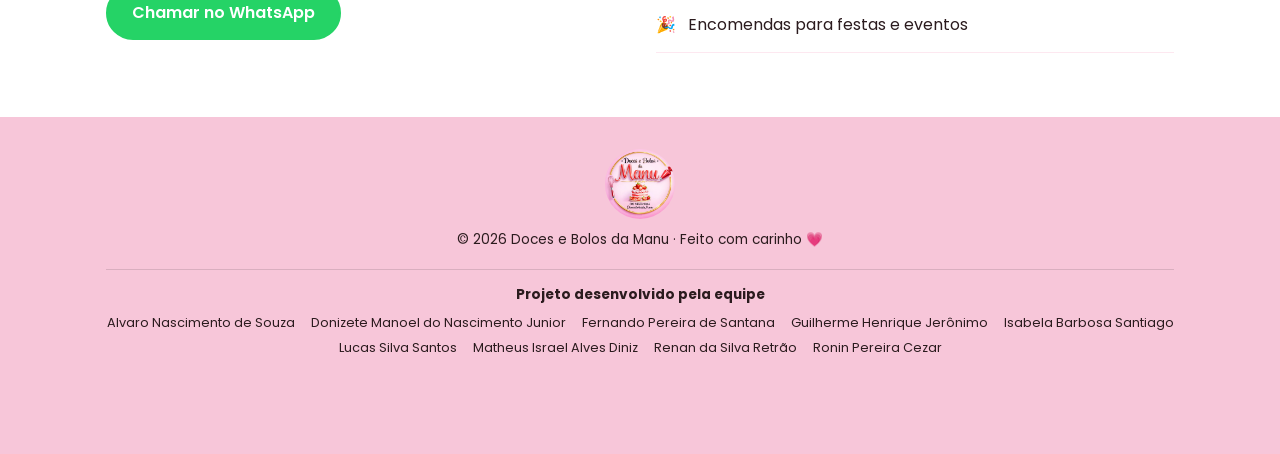
==== commit e6db1a08: "Créditos da equipe no rodapé e termo de abertura com equipe e responsáveis Co-Authored-By: Claude So" ====
--- a/index.html
+++ b/index.html
@@ -395,6 +395,22 @@
     <div class="container">
         <img src="assets/img/logo.jpg" alt="Logo Doces e Bolos da Manu" class="rodape-logo">
         <p>© 2026 Doces e Bolos da Manu · Feito com carinho 💗</p>
+
+        <!-- Créditos da equipe que fez o projeto (trabalho da faculdade) -->
+        <div class="creditos">
+            <p class="creditos-titulo">Projeto desenvolvido pela equipe</p>
+            <ul class="creditos-lista">
+                <li>Alvaro Nascimento de Souza</li>
+                <li>Donizete Manoel do Nascimento Junior</li>
+                <li>Fernando Pereira de Santana</li>
+                <li>Guilherme Henrique Jerônimo</li>
+                <li>Isabela Barbosa Santiago</li>
+                <li>Lucas Silva Santos</li>
+                <li>Matheus Israel Alves Diniz</li>
+                <li>Renan da Silva Retrão</li>
+                <li>Ronin Pereira Cezar</li>
+            </ul>
+        </div>
     </div>
 </footer>
 
--- a/assets/css/estilo.css
+++ b/assets/css/estilo.css
@@ -322,6 +322,29 @@
     font-size: 0.85rem;
 }
 
+/* Créditos da equipe no rodapé */
+.creditos {
+    margin-top: 18px;
+    padding-top: 14px;
+    border-top: 1px solid rgba(0, 0, 0, 0.12);
+}
+
+.creditos-titulo {
+    font-weight: bold;
+    margin-bottom: 8px;
+}
+
+.creditos-lista {
+    list-style: none;
+    padding: 0;
+    margin: 0;
+    display: flex;
+    flex-wrap: wrap;
+    justify-content: center;
+    gap: 4px 16px;
+    font-size: 0.8rem;
+}
+
 .rodape-logo {
     width: 70px;
     border-radius: 50%;
